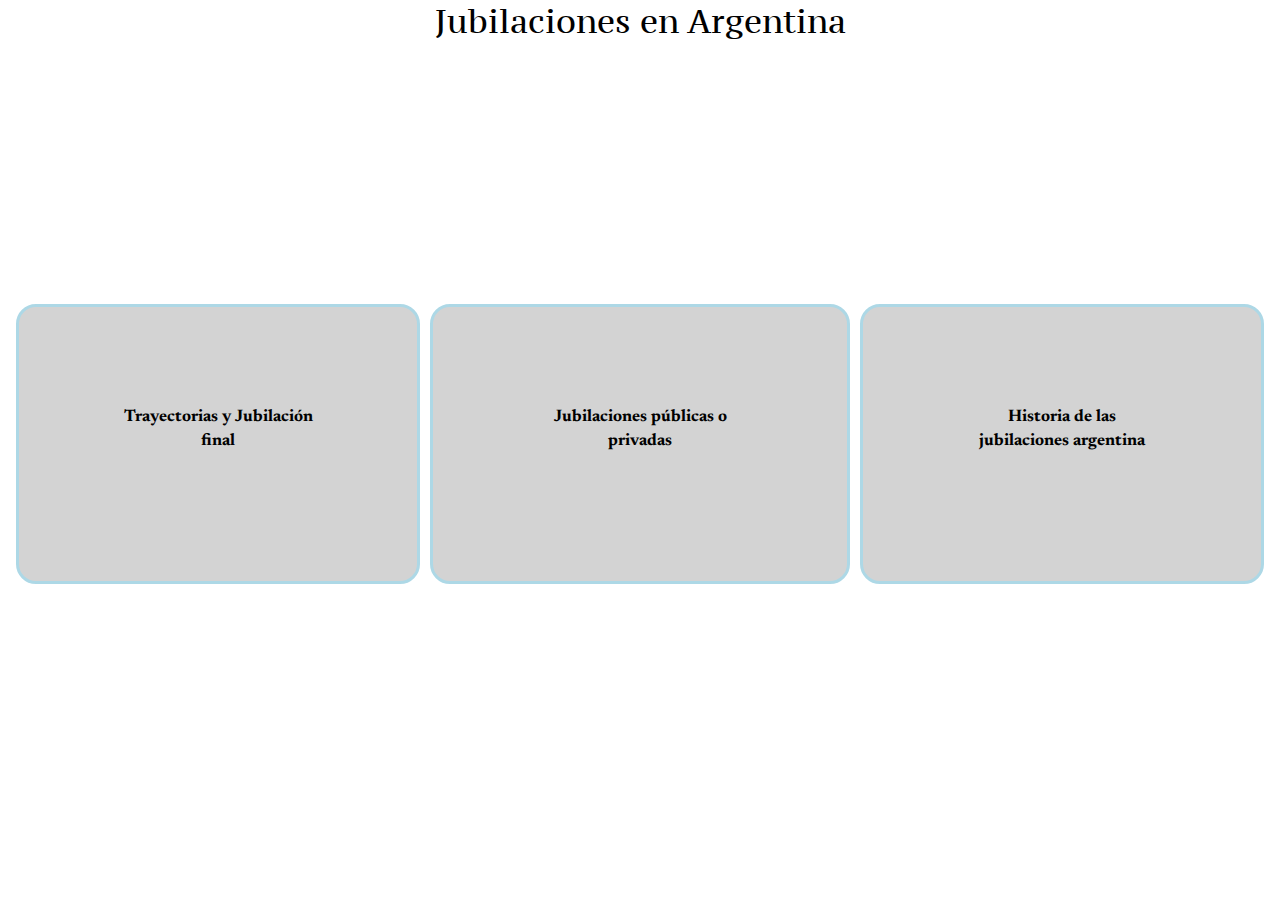
==== JubilacionesWeb/index.html @ 405265f4 "Está hecho el index y parte de las media queries" ====
<!DOCTYPE html>
<html lang="en">

<head>
    <meta charset="UTF-8">
    <meta name="viewport" content="width=device-width, initial-scale=1.0">
    <title>Jubilaciones</title>
    <link rel="preconnect" href="https://fonts.googleapis.com">
    <!-- tipografia 1 -->
    <link rel="preconnect" href="https://fonts.gstatic.com" crossorigin>
    <link
        href="https://fonts.googleapis.com/css2?family=Newsreader:ital,opsz,wght@0,6..72,200..800;1,6..72,200..800&display=swap"
        rel="stylesheet">
    <link rel="preconnect" href="https://fonts.googleapis.com">
    <!-- tipografia 2 -->
    <link rel="preconnect" href="https://fonts.googleapis.com">
    <link rel="preconnect" href="https://fonts.gstatic.com" crossorigin>
    <link href="https://fonts.googleapis.com/css2?family=PT+Serif+Caption:ital@0;1&display=swap" rel="stylesheet">
    <link rel="stylesheet" href="estilos/styles.css">
</head>

<body class="Index">
    <header>
        <H1 class="pt-serif-caption-regular">
            Jubilaciones en Argentina</H1>
    </header>
    <main>
        <section class="video">
            <iframe width="100%" height="80%" src="https://www.youtube.com/embed/n3IGXav3nVE?si=6rjWjFbUA6gb1uCL"
                title="YouTube video player" frameborder="0"
                allow="accelerometer; autoplay; clipboard-write; encrypted-media; gyroscope; picture-in-picture; web-share"
                referrerpolicy="strict-origin-when-cross-origin" allowfullscreen></iframe>
        </section>


        <section class="botones">
            <div class = "izq">
                <H2 class="newsreader"><a href="pags/trayectorias.html">
                        Trayectorias y Jubilación final
                    </a>
                </H2>
               <img src="" alt="">
            </div>
            <div class = "cen">
                <H2 class="newsreader"><a href="pags/privatizacion.html">
                        Jubilaciones públicas o privadas
                    </a>
                </H2>
                <img src="" alt="">

            </div>
            <div class = "der">
                <H2 class="newsreader"><a href="pags/historia.html">
                        Historia de las jubilaciones argentina
                    </a>
                </H2>
                <img src="" alt="">
            </div>
        </section>
    </main>



    <script src="./script.js"></script>
</body>

</html>
---- JubilacionesWeb/estilos/styles.css ----
* {
   margin: 0px;
   padding: 0px;
}

.pt-serif-caption-regular {
    font-family: "PT Serif Caption", serif;
    font-weight: 400;
    font-style: normal;
  }
  

.pt-serif-caption-regular-italic {
font-family: "PT Serif Caption", serif;
font-weight: 400;
font-style: italic;
}

header h1{
  text-align: center;
}



.newsreader {
  font-family: "Newsreader", serif;
  font-optical-sizing: auto;
  font-weight: 300;
  font-style: normal;
}

.video {
  width: 100%;
  height: 80%;
  display: flex;
  justify-content: center;

}

.botones{
  display: grid;
  grid-template-columns: 1fr 1fr 1fr;
  grid-template-rows: 1fr;
  grid-template-areas: "izq cen der";
  gap: 10px;
  justify-content: center;
}

.izq{
  border: solid;
  border-color: lightblue;
  border-radius: 20px;
  padding: 6.5em;
  padding-top: 6em;
  margin-top: 7em;
  margin-left: 1em;
  background-color: lightgrey;
}

.izq h2{
  text-align: center;
}

.izq a{
  font-size: 0.7em;
  color: black;
  font-weight: bold;
}

.cen{
  border: solid;
  border-color: lightblue;
  border-radius: 20px;
  padding: 7em;
  padding-top: 6em;
  margin-top: 7em;
  background-color: lightgrey;
}

.cen h2{
  text-align: center;
}

.cen a{
  font-size: 0.7em;
  color: black;
  font-weight: bold;
}

.der{
  border: solid;
  border-color: lightblue;
  border-radius: 20px;
  padding: 7em;
  padding-top: 6em;
  margin-top: 7em;
  margin-right: 1em;
  background-color: lightgrey;
}

.der h2{
  text-align: center;
}

.der a{
  font-size: 0.7em;
  color: black;
  font-weight: bold;
}

a{
  text-decoration: none;
}

@media (max-width:768px) and (min-width:426px){
  
  .izq{
    padding: 5em;
    margin-top: 4em;
    margin-left: 4em;
  }

  .izq a{
    font-size: 0.5em;
   }

   .cen{
    padding: 5em;
    margin-top: 4em;
  }

  .cen a{
    font-size: 0.5em;
  }

  .der{
    padding: 5em;
    margin-top: 4em;
    margin-right: 4em;
  }

  .der a{
    font-size:0.5em;
  }
}

@media (max-width: 425px) and (min-width: 376px){
  
}
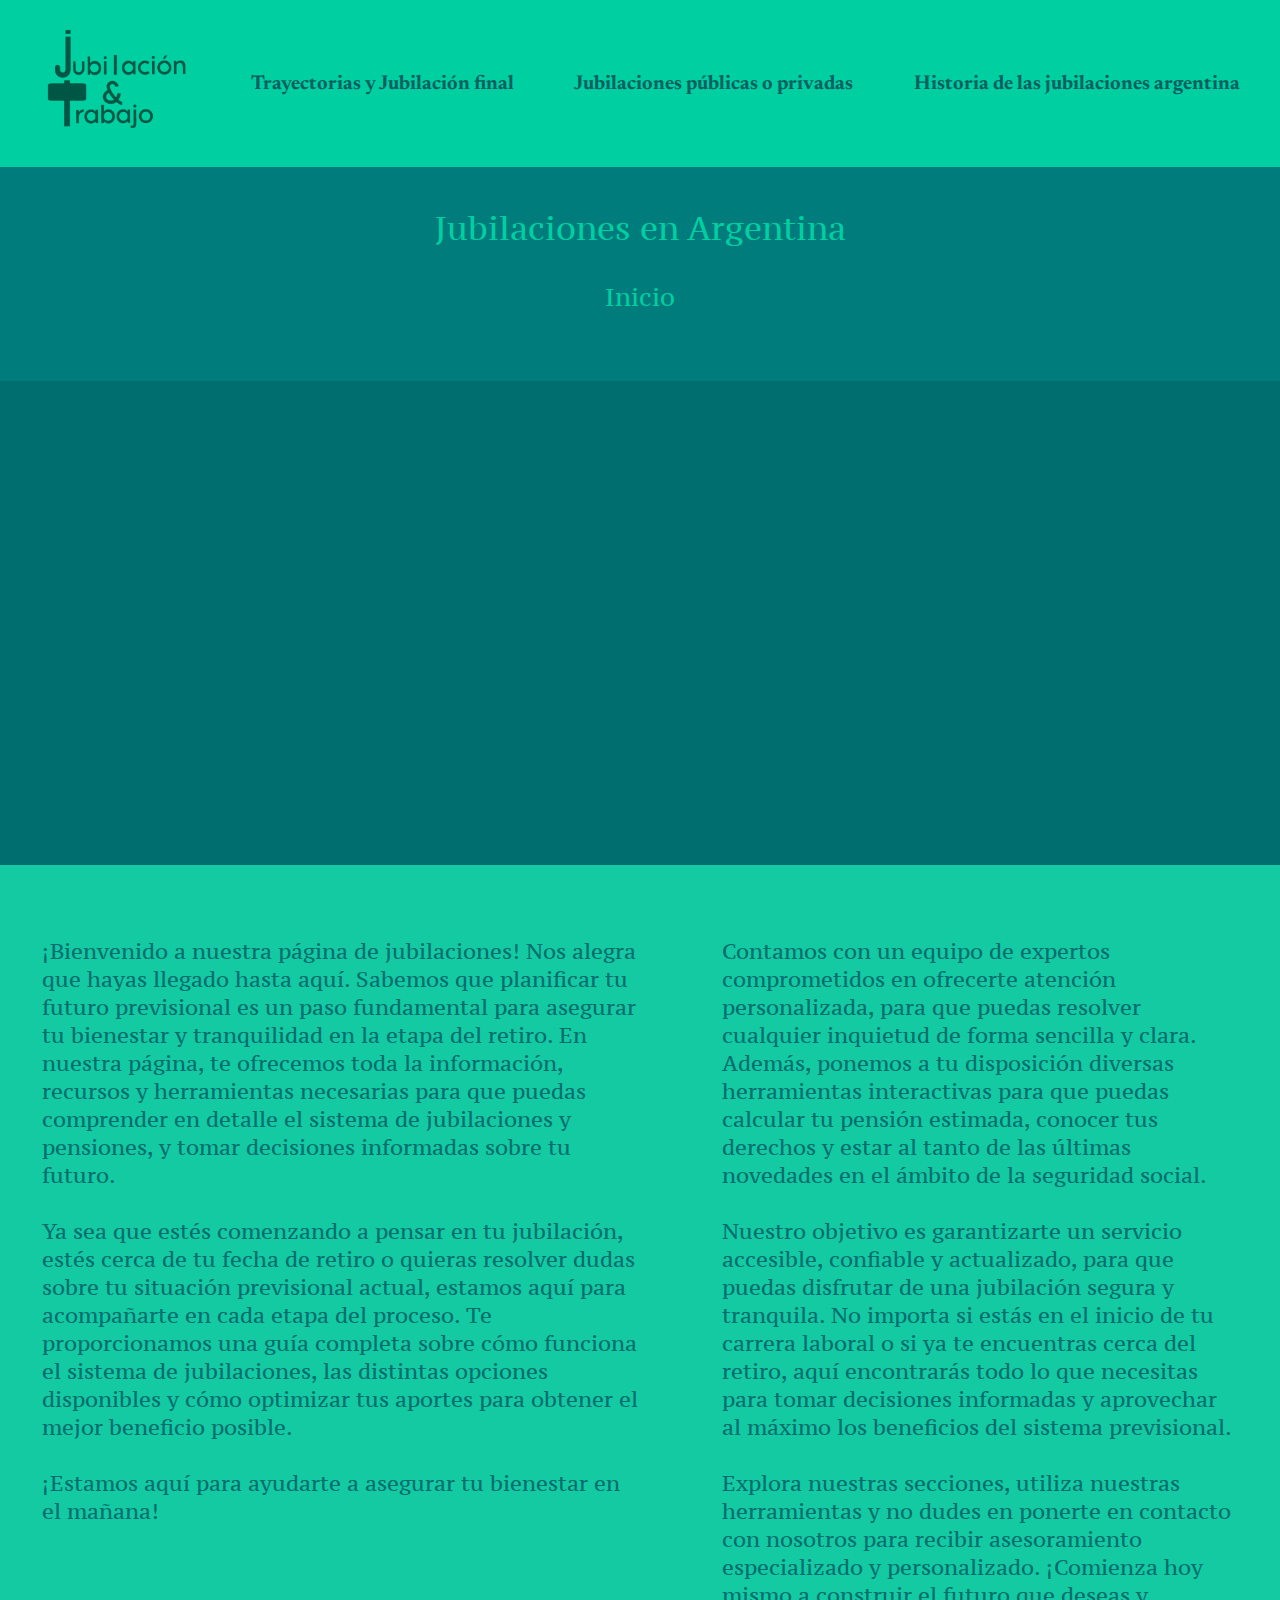
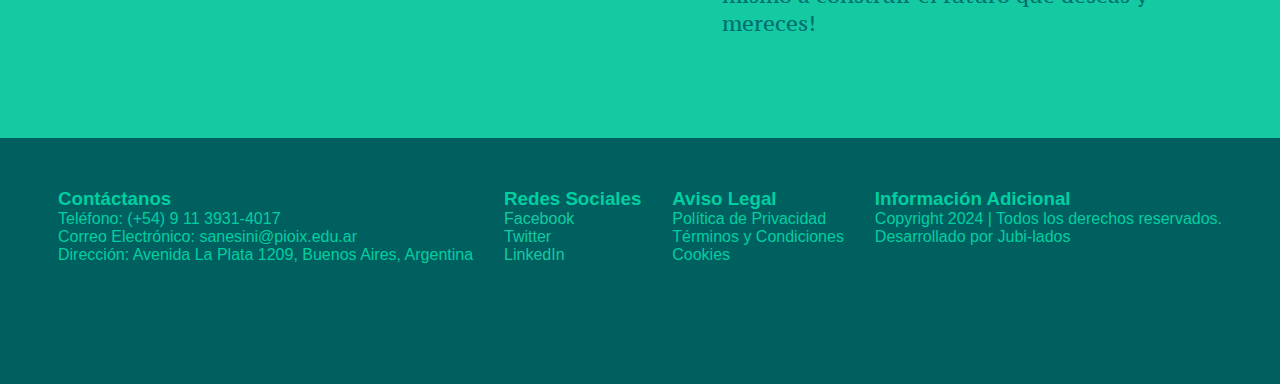
==== commit 37807177: "Agrego el trabajo terminado" ====
--- a/JubilacionesWeb/index.html
+++ b/JubilacionesWeb/index.html
@@ -1,67 +1,114 @@
-<!DOCTYPE html>
-<html lang="en">
-
-<head>
-    <meta charset="UTF-8">
-    <meta name="viewport" content="width=device-width, initial-scale=1.0">
-    <title>Jubilaciones</title>
-    <link rel="preconnect" href="https://fonts.googleapis.com">
-    <!-- tipografia 1 -->
-    <link rel="preconnect" href="https://fonts.gstatic.com" crossorigin>
-    <link
-        href="https://fonts.googleapis.com/css2?family=Newsreader:ital,opsz,wght@0,6..72,200..800;1,6..72,200..800&display=swap"
-        rel="stylesheet">
-    <link rel="preconnect" href="https://fonts.googleapis.com">
-    <!-- tipografia 2 -->
-    <link rel="preconnect" href="https://fonts.googleapis.com">
-    <link rel="preconnect" href="https://fonts.gstatic.com" crossorigin>
-    <link href="https://fonts.googleapis.com/css2?family=PT+Serif+Caption:ital@0;1&display=swap" rel="stylesheet">
-    <link rel="stylesheet" href="estilos/styles.css">
-</head>
-
-<body class="Index">
-    <header>
-        <H1 class="pt-serif-caption-regular">
-            Jubilaciones en Argentina</H1>
-    </header>
-    <main>
-        <section class="video">
-            <iframe width="100%" height="80%" src="https://www.youtube.com/embed/n3IGXav3nVE?si=6rjWjFbUA6gb1uCL"
-                title="YouTube video player" frameborder="0"
-                allow="accelerometer; autoplay; clipboard-write; encrypted-media; gyroscope; picture-in-picture; web-share"
-                referrerpolicy="strict-origin-when-cross-origin" allowfullscreen></iframe>
-        </section>
-
-
-        <section class="botones">
-            <div class = "izq">
-                <H2 class="newsreader"><a href="pags/trayectorias.html">
-                        Trayectorias y Jubilación final
-                    </a>
-                </H2>
-               <img src="" alt="">
-            </div>
-            <div class = "cen">
-                <H2 class="newsreader"><a href="pags/privatizacion.html">
-                        Jubilaciones públicas o privadas
-                    </a>
-                </H2>
-                <img src="" alt="">
-
-            </div>
-            <div class = "der">
-                <H2 class="newsreader"><a href="pags/historia.html">
-                        Historia de las jubilaciones argentina
-                    </a>
-                </H2>
-                <img src="" alt="">
-            </div>
-        </section>
-    </main>
-
-
-
-    <script src="./script.js"></script>
-</body>
-
+<!DOCTYPE html>
+<html lang="en">
+
+<head>
+    <meta charset="UTF-8">
+    <meta name="viewport" content="width=device-width, initial-scale=1.0">
+    <title>Jubilaciones</title>
+    <link rel="preconnect" href="https://fonts.googleapis.com">
+    <!-- tipografia 1 -->
+    <link rel="preconnect" href="https://fonts.gstatic.com" crossorigin>
+    <link
+        href="https://fonts.googleapis.com/css2?family=Newsreader:ital,opsz,wght@0,6..72,200..800;1,6..72,200..800&display=swap"
+        rel="stylesheet">
+    <link rel="preconnect" href="https://fonts.googleapis.com">
+    <!-- tipografia 2 -->
+    <link rel="preconnect" href="https://fonts.googleapis.com">
+    <link rel="preconnect" href="https://fonts.gstatic.com" crossorigin>
+    <link href="https://fonts.googleapis.com/css2?family=PT+Serif+Caption:ital@0;1&display=swap" rel="stylesheet">
+    <link rel="stylesheet" href="estilos/styles.css">
+    <link rel="shortcut icon" href="./imagenes/logotipo.png">
+</head>
+
+<body class="Index">
+    <section class="botones">
+        <nav>
+            <div class = "izq">
+                <h2 class = "newsreader"><a href= "index.html"><img src = "imagenes/logotipo.png" width="150px" height = "auto" alt = "inicio" title = "logo"></a>
+                </h2>
+            </div>
+        <div class="cen1">
+            <H2 class="newsreader"><a href="pags/trayectorias.html">
+                    Trayectorias y Jubilación final
+                </a>
+            </H2>
+        </div>
+        <div class="cen2">
+            <H2 class="newsreader"><a href="pags/privatizacion.html">
+                    Jubilaciones públicas o privadas
+                </a>
+            </H2>
+        </div>
+        <div class="der">
+            <H2 class="newsreader"><a href="pags/historia.html">
+                    Historia de las jubilaciones argentina
+                </a>
+            </H2>
+        </div>
+        </nav>
+    </section>
+    <header>
+        <H1 class="pt-serif-caption-regular">
+            Jubilaciones en Argentina</H1>
+        <h2 class="pt-serif-caption-regular">Inicio</h2>
+    </header>
+    <main class="content">
+        <section class="video">
+            <iframe src="https://www.youtube.com/embed/q5f6VZyyse0?si=sbTIVz7hh08zRyng&amp;controls=0"
+                title="YouTube video player" frameborder="0"
+                allow="accelerometer; autoplay; clipboard-write; encrypted-media; gyroscope; picture-in-picture; web-share"
+                referrerpolicy="strict-origin-when-cross-origin" allowfullscreen>
+            </iframe>
+        </section>
+        <div class="textoindex">
+            <p class="pt-serif-caption-regular">¡Bienvenido a nuestra página de jubilaciones! Nos alegra que hayas
+                llegado hasta aquí. Sabemos que planificar tu futuro previsional es un paso fundamental para asegurar tu
+                bienestar y tranquilidad en la etapa del retiro. En nuestra página, te ofrecemos toda la información,
+                recursos y herramientas necesarias para que puedas comprender en detalle el sistema de jubilaciones y
+                pensiones, y tomar decisiones informadas sobre tu futuro.<br><br>
+
+                Ya sea que estés comenzando a pensar en tu jubilación, estés cerca de tu fecha de retiro o quieras
+                resolver dudas sobre tu situación previsional actual, estamos aquí para acompañarte en cada etapa del
+                proceso. Te proporcionamos una guía completa sobre cómo funciona el sistema de jubilaciones, las
+                distintas opciones disponibles y cómo optimizar tus aportes para obtener el mejor beneficio posible.<br><br>
+
+                ¡Estamos aquí para ayudarte a asegurar tu bienestar en el mañana!</p>
+            <p class="pt-serif-caption-regular">Contamos con un equipo de expertos comprometidos en ofrecerte atención
+                personalizada, para que puedas
+                resolver cualquier inquietud de forma sencilla y clara. Además, ponemos a tu disposición diversas
+                herramientas interactivas para que puedas calcular tu pensión estimada, conocer tus derechos y estar al
+                tanto de las últimas novedades en el ámbito de la seguridad social.<br><br>
+
+                Nuestro objetivo es garantizarte un servicio accesible, confiable y actualizado, para que puedas
+                disfrutar de una jubilación segura y tranquila. No importa si estás en el inicio de tu carrera laboral o
+                si ya te encuentras cerca del retiro, aquí encontrarás todo lo que necesitas para tomar decisiones
+                informadas y aprovechar al máximo los beneficios del sistema previsional.<br><br>
+
+                Explora nuestras secciones, utiliza nuestras herramientas y no dudes en ponerte en contacto con nosotros
+                para recibir asesoramiento especializado y personalizado. ¡Comienza hoy mismo a construir el futuro que
+                deseas y mereces!
+            </p>
+        </div>
+    </main>
+    <footer class="footer">
+        <div class="informacion-footer">
+            <h3>Contáctanos</h3>
+            <p>Teléfono: (+54) 9 11 3931-4017<br>Correo Electrónico: sanesini@pioix.edu.ar<br> Dirección: Avenida La
+                Plata 1209, Buenos Aires, Argentina</p>
+        </div>
+        <div class="informacion-footer">
+            <h3>Redes Sociales</h3><p><a href = "">Facebook</a><br><a href = "">Twitter</a><br><a href = "">LinkedIn</a></p>
+        </div>
+        <div class="informacion-footer">
+            <h3>Aviso Legal</h3>
+            <p>Política de Privacidad<br>Términos y Condiciones<br>Cookies</p>
+        </div>
+        <div class="informacion-footer">
+            <h3>Información Adicional</h3>
+            <p>Copyright 2024 | Todos los derechos reservados. <br>Desarrollado por Jubi-lados</p>
+        </div>
+    </footer>
+    <script src="./javascript/script.js"></script>
+</body>
+
 </html>--- a/JubilacionesWeb/estilos/styles.css
+++ b/JubilacionesWeb/estilos/styles.css
@@ -1,149 +1,962 @@
-* {
-   margin: 0px;
-   padding: 0px;
-}
-
-.pt-serif-caption-regular {
-    font-family: "PT Serif Caption", serif;
-    font-weight: 400;
-    font-style: normal;
-  }
-  
-
-.pt-serif-caption-regular-italic {
-font-family: "PT Serif Caption", serif;
-font-weight: 400;
-font-style: italic;
-}
-
-header h1{
-  text-align: center;
-}
-
-
-
-.newsreader {
-  font-family: "Newsreader", serif;
-  font-optical-sizing: auto;
-  font-weight: 300;
-  font-style: normal;
-}
-
-.video {
-  width: 100%;
-  height: 80%;
-  display: flex;
-  justify-content: center;
-
-}
-
-.botones{
-  display: grid;
-  grid-template-columns: 1fr 1fr 1fr;
-  grid-template-rows: 1fr;
-  grid-template-areas: "izq cen der";
-  gap: 10px;
-  justify-content: center;
-}
-
-.izq{
-  border: solid;
-  border-color: lightblue;
-  border-radius: 20px;
-  padding: 6.5em;
-  padding-top: 6em;
-  margin-top: 7em;
-  margin-left: 1em;
-  background-color: lightgrey;
-}
-
-.izq h2{
-  text-align: center;
-}
-
-.izq a{
-  font-size: 0.7em;
-  color: black;
-  font-weight: bold;
-}
-
-.cen{
-  border: solid;
-  border-color: lightblue;
-  border-radius: 20px;
-  padding: 7em;
-  padding-top: 6em;
-  margin-top: 7em;
-  background-color: lightgrey;
-}
-
-.cen h2{
-  text-align: center;
-}
-
-.cen a{
-  font-size: 0.7em;
-  color: black;
-  font-weight: bold;
-}
-
-.der{
-  border: solid;
-  border-color: lightblue;
-  border-radius: 20px;
-  padding: 7em;
-  padding-top: 6em;
-  margin-top: 7em;
-  margin-right: 1em;
-  background-color: lightgrey;
-}
-
-.der h2{
-  text-align: center;
-}
-
-.der a{
-  font-size: 0.7em;
-  color: black;
-  font-weight: bold;
-}
-
-a{
-  text-decoration: none;
-}
-
-@media (max-width:768px) and (min-width:426px){
-  
-  .izq{
-    padding: 5em;
-    margin-top: 4em;
-    margin-left: 4em;
-  }
-
-  .izq a{
-    font-size: 0.5em;
-   }
-
-   .cen{
-    padding: 5em;
-    margin-top: 4em;
-  }
-
-  .cen a{
-    font-size: 0.5em;
-  }
-
-  .der{
-    padding: 5em;
-    margin-top: 4em;
-    margin-right: 4em;
-  }
-
-  .der a{
-    font-size:0.5em;
-  }
-}
-
-@media (max-width: 425px) and (min-width: 376px){
-  
+* {
+   margin: 0px;
+   padding: 0px;
+}
+
+.pt-serif-caption-regular {
+    font-family: "PT Serif Caption", serif;
+    font-weight: 400;
+    font-style: normal;
+  }
+  
+
+.pt-serif-caption-regular-italic {
+  font-family: "PT Serif Caption", serif;
+  font-weight: 400;
+  font-style: italic;
+}
+
+header h1{
+  text-align: center;
+  margin:auto;
+  padding:auto;
+  padding-bottom:1em;
+}
+
+header h2{
+  text-align: center;
+  padding-bottom: 2em;
+}
+
+.newsreader {
+  font-family: "Newsreader", serif;
+  font-optical-sizing: auto;
+  font-weight: 300;
+  font-style: normal;
+}
+
+.video {
+  width: 100%;
+  height: 80%;
+  display: flex;
+  justify-content: center;
+
+}
+
+.izq{
+  justify-content: center;
+  margin: auto;
+}
+
+.izq a{
+  font-size: 20px;
+  color: rgb(0, 95, 95);
+  font-weight: bold;
+}
+
+.izq:hover a{
+  color: rgb(3, 139, 128);
+}
+
+.cen1:hover a{
+  color: rgb(3, 139, 128);
+}
+
+.cen1 a{
+  font-size: 20px;
+  color: rgb(0, 95, 95);
+  font-weight: bold;
+}
+
+.cen1{
+  justify-content: center;
+  margin: auto;
+}
+
+.cen2:hover a{
+  color: rgb(3, 139, 128);
+}
+
+.cen2 a{
+  font-size: 20px;
+  color: rgb(0, 95, 95);
+  font-weight: bold;
+}
+
+.cen2{
+  justify-content: center;
+  margin: auto;
+}
+
+.der a{
+  font-size: 20px;
+  color: rgb(0, 95, 95);
+  font-weight: bold;
+}
+
+.der:hover a{
+  color: rgb(3, 139, 128);
+}
+
+.der{
+  justify-content: center;
+  margin: auto;
+}
+
+a{
+  text-decoration: none;
+  transition: transform 0.3s ease;
+}
+
+footer{
+  background-color: rgb(0, 95, 95);
+  padding: 50px;
+  padding-bottom: 90px;
+}
+
+.footer p, .footer h3 {
+  margin: auto;
+}
+
+.footer p {
+  margin-bottom: 30px;
+}
+
+footer a {
+  color: rgb(20, 202, 163);
+}
+
+footer a:hover {
+  color: rgb(17, 163, 132);
+}
+
+.Historia .content{
+  padding-left: 20px;
+  padding-right: 20px;
+  display: flex;
+  justify-content: center;
+  align-items: center;
+  padding-bottom: 60px;
+  padding-top: 30px;
+}
+
+.Historia .content img {
+  width: 100%;
+  max-width: 1000px;
+}
+
+.textoindex {
+  background-color: rgb(20, 202, 163);
+  padding-bottom: 60px;
+  padding-top: 30px;
+}
+
+.textoindex p {
+  margin:2em;
+  font-size: 1.3em;
+  font-family:'PT Serif caption';
+  color: rgb(0, 110, 110);
+}
+
+input {
+  background-color: rgb(0, 189, 189);
+  color: rgb(0, 110, 110);
+  border-radius: 50px;
+  width: 70%;
+  height: 50PX;
+  border-width: 0px;
+  box-shadow: 5px 5px 13px -2px rgba(0,0,0,0.75);
+  padding-left: 30px;
+  padding-right: 60px;
+  font-size: 20px;
+  font-family: 'PT Serif caption';
+}
+
+#buscar {
+  margin-top: 100px;
+  text-align: center;
+  padding-left: 30px;
+  padding-right: 30px;
+}
+
+#no-result {
+  margin-top: 100px;
+  width: calc(100% - 60px);
+  text-align: center;
+  padding-left: 30px;
+  padding-right: 30px;
+}
+
+.Trayectorias {
+  color: rgb(0, 207, 162);
+  background-color: rgb(0, 110, 110);
+  font-family: 'PT Serif caption';
+}
+
+.navbar {
+  display: flex;
+  align-items: center;
+  padding-top: 50px;
+  padding-left: 20px;
+  padding-right: 20px;
+  padding-bottom: 0px;
+  background-color: rgb(0, 110, 110);
+}
+
+.navbar img {
+  width: 35px;
+  height: 35px;
+  margin-left: -50px;
+}
+
+.Trayectorias main {
+  padding: 20px;
+  background-color: rgb(0, 110, 110);
+}
+
+.Trayectorias h2 {
+  margin-top: 20px;
+  margin-bottom: 20px;
+}
+
+
+.Trayectorias h3 {
+  margin-top: 25px;
+  margin-bottom: 10px;
+}
+
+.Trayectorias p {
+  margin-bottom: 10px;
+}
+
+#lista-trabajadores {
+  background-color: rgb(0, 207, 162);
+  color: rgb(0, 99, 94);
+  padding: 20px;
+  border-radius: 30px;
+  height: 400px;
+  margin-top: 30px;
+}
+
+#informacion-trabajos {
+  background-color: rgb(0, 99, 94);
+  color: rgb(0, 207, 162);
+  padding: 20px;
+  border-radius: 30px;
+  margin-top: 30px;
+}
+
+.dark {
+  background-color: rgb(0, 99, 94);
+  height: 3px;
+  margin: 20px;
+  margin-left: -20px;
+  margin-right: -20px;
+  border: 0;
+}
+
+button {
+  border-width: 0px;
+  background-color: rgba(255, 255, 255, 0);
+}
+
+.trabajador:hover {
+  color: rgb(0, 153, 145);
+}
+
+.Index {
+  background-color: rgb(0, 110, 110);
+  color: rgb(0, 207, 162);
+}
+
+header {
+  background-color: rgb(0, 124, 124);
+  padding: 40px;
+  padding-bottom: 20px;
+}
+
+.video {
+  padding-bottom: 50px;
+  padding-top: 50px;
+}
+
+.privatizaciones {
+  background-color: rgb(0, 110, 110);
+  color: rgb(0, 207, 162);
+  font-family: 'PT Serif caption';
+}
+
+.privatizaciones main {
+  padding-bottom: 100px;
+}
+
+.headers {
+  padding: 20px;
+}
+
+.header-privadas {
+  background-color: rgb(0, 207, 162);
+  border-radius: 25px;
+  color: rgb(0, 110, 110);
+  height: 70px;
+  font-size: 1.6em;
+  display: flex;
+  justify-content: center;
+  align-items: center;
+}
+
+.header-publicas {
+  background-color: rgb(0, 187, 140);
+  border-radius: 25px;
+  color: rgb(0, 110, 110);
+  height: 70px;
+  font-size: 1.6em;
+  display: flex;
+  justify-content: center;
+  align-items: center;
+}
+
+.comparison {
+  padding: 20px;
+  margin-top: -20px;
+}
+
+span {
+  font-weight: 700;
+  font-size: 1.1em;
+}
+
+.box-privadas {
+  background-color: rgb(0, 207, 162);
+  border-radius: 25px;
+  color: rgb(0, 110, 110);
+  font-size: 1em;
+  padding: 30px;
+  height: 100%;
+}
+
+.box-publicas {
+  background-color: rgb(0, 187, 140);
+  border-radius: 25px;
+  color: rgb(0, 110, 110);
+  font-size: 1em;
+  padding: 30px;
+  height: 100%;
+}
+
+.header-publicas2 {
+  background-color: rgb(0, 187, 140);
+  border-radius: 25px;
+  color: rgb(0, 110, 110);
+  height: 70px;
+  font-size: 1.6em;
+  display: flex;
+  justify-content: center;
+  align-items: center;
+  margin-top: 40px;
+  margin-bottom: 20px;
+}
+
+nav{
+  display: flex;
+  justify-content: start;
+  gap: 20px;
+  background-color:  rgb(0, 207, 162);
+  width: auto;
+  padding: 20px;
+}
+
+nav h2{
+  text-align: center;
+}
+
+*::before,
+*::after {
+  box-sizing: border-box;
+}
+
+body {
+  margin: 0;
+  font-family: 'PT Serif caption';
+  background-color: rgb(0, 110, 110);
+  color: rgb(0, 207, 162);
+}
+
+.timeline {
+  position: relative;
+  width: 100%;
+  max-width: 1140px;
+  margin: 0 auto;
+  padding: 10%;
+}
+
+.timeline::after {
+  content: '';
+  position: absolute;
+  width: 2px;
+  background: rgb(0, 207, 162);
+  top: 0;
+  bottom: 0;
+  left: 50%;
+  margin-left: -1px;
+}
+
+.container {
+  position: relative;
+  background: inherit;
+
+}
+
+.container.left {
+  right: calc(0% - 20px);
+}
+
+.container.right {
+  left: calc(50% + 20px);
+}
+
+.privatizaciones header h1{
+  font-weight:0;
+}
+
+.container::after {
+  content: '';
+  position: absolute;
+  width: 16px;
+  height: 16px;
+  top: calc(50% - 8px);
+  right: -1.2px;
+  background: rgb(4, 148, 124);
+  border: 2px solid rgb(0, 207, 162);
+  border-radius: 16px;
+  z-index: 1;
+}
+
+.container.right::after {
+  left: -8px;
+}
+
+.container::before {
+  content: '';
+  position: absolute;
+  width: 50px;
+  height: 2px;
+  top: calc(50% - 1px);
+  right: 8px;
+  background: rgb(0, 207, 162);
+  z-index: 1;
+}
+
+.container.right::before {
+  left: 8px;
+}
+
+.container .date {
+  position: absolute;
+  display: inline-block;
+  top: calc(50% - 8px);
+  text-align: center;
+  font-size: 14px;
+  font-weight: bold;
+  color: rgb(0, 207, 162);
+  text-transform: uppercase;
+  letter-spacing: 1px;
+  z-index: 1;
+}
+
+.container.left .date {
+  right: -75px;
+}
+
+.container.right .date {
+  left: -75px;
+}
+
+
+.container .content {
+  padding: 60px;
+  padding-bottom: 0px;
+  background: rgb(0, 187, 140);
+  position: relative;
+  border-radius: 100px;
+  z-index: 2;
+  width: 30vw;
+  font-size: 0.7rem;
+}
+
+.container.right .content {
+  padding-bottom: 0px;
+  padding: 60px;
+  border-radius: 100px;
+  position: relative;
+  z-index: 2;
+}
+
+.container .content h2 {
+  margin: 0 0 10px 0;
+  font-size: 18px;
+  font-weight: normal;
+  color: rgb(0, 110, 110);
+}
+
+.container .content p {
+  margin: 0;
+  font-size: 16px;
+  line-height: 22px;
+  color: rgb(0, 110, 110);
+}
+
+*,
+*::before,
+*::after {
+  box-sizing: border-box;
+}
+
+body {
+  margin: 0;
+  font-family: Arial, Helvetica, sans-serif;
+  background: #ffffff;
+}
+
+.timeline {
+  position: relative;
+  width: 100%;
+  max-width: 1140px;
+  margin: 0 auto;
+  padding: 15px 0;
+}
+
+.timeline::after {
+  content: '';
+  position: absolute;
+  width: 2px;
+  background: rgb(0, 207, 162);
+  top: 0;
+  bottom: 0;
+  left: 50%;
+  margin-left: -1px;
+}
+
+
+.container {
+  padding: 15px 30px;
+  position: relative;
+  background: inherit;
+  width: 50%;
+}
+
+.container.left {
+  right:-0.45em;
+}
+
+.container.right {
+  left: 50%;
+}
+
+.container::after {
+  content: '';
+  position: absolute;
+  width: 16px;
+  height: 16px;
+  top: calc(50% - 8px);
+  right: -1.2px;
+  background: #ffffff;
+  border: 2px solid rgb(0, 207, 162);
+  border-radius: 16px;
+  z-index: 1;
+}
+
+.container.right::after {
+  left: -8px;
+}
+
+.container::before {
+  content: '';
+  position: absolute;
+  width: 50px;
+  height: 2px;
+  top: calc(50% - 1px);
+  right: 8px;
+  background: rgb(0, 207, 162);
+  z-index: 1;
+}
+
+.container.right::before {
+  left: 8px;
+}
+
+.container .date {
+  position: absolute;
+  display: inline-block;
+  top: calc(50% - 8px);
+  text-align: center;
+  font-size: 14px;
+  font-weight: bold;
+  color: rgb(0, 207, 162);
+  text-transform: uppercase;
+  letter-spacing: 1px;
+  z-index: 1;
+}
+
+.container.left .date {
+  right: -75px;
+}
+
+.container.right .date {
+  left: -75px;
+}
+
+
+.container .contenido {
+  padding: 30px 90px 30px 30px;
+  background: rgb(0, 207, 162);
+  position: relative;
+  border-radius: 0 500px 500px 0;
+}
+
+.container.right .contenido {
+  padding: 30px 30px 30px 90px;
+  border-radius: 500px 0 0 500px;
+}
+
+.container .contenido h2 {
+  margin: 0 0 10px 0;
+  font-size: 18px;
+  font-weight: normal;
+  color: #ffffff;
+}
+
+.container .contenido p {
+  margin: 0;
+  font-size: 16px;
+  line-height: 22px;
+  color: #ffffff;
+}
+
+.Historia {
+  background-color: rgb(0, 110, 110);
+  color: rgb(0, 207, 162);
+}
+
+.contenido h2 {
+  font-family: "Newsreader", serif;
+  font-optical-sizing: auto;
+  font-weight: 300;
+  font-style: normal;
+}
+
+.contenido p {
+  font-family: "Newsreader", serif;
+  font-optical-sizing: auto;
+  font-weight: 300;
+  font-style: normal;
+}
+
+.Historia header {
+  background-color: rgb(0, 124, 124);
+  padding: 40px;
+  padding-bottom: 20px;
+}
+
+.navbar{
+  justify-content: center;
+}
+
+.privatizaciones header {
+  font-family: "PT Serif Caption", serif;
+  font-weight: 400;
+  font-style: normal;
+}
+@media (max-width:1024px) and (min-width: 769px) {
+
+  .footer p{
+    font-size: 0.9em;
+  }
+  iframe {
+    width: 70%;
+  }
+}
+@media (max-width:1024px) and (min-width: 769px) {
+  .footer p {
+    font-size: 0.9em;
+  }
+
+  iframe {
+    width: 70%;
+  }
+
+  nav h2 {
+    font-size: 1.3em;
+  }
+
+  .textoindex p {
+    margin: 2em;
+    font-size: 1em;
+  }
+
+  .izq {
+    margin-right: 3em;
+    margin-left: 3em;
+  }
+
+  .cen1 {
+    margin-right: 3em;
+  }
+
+  .cen2 {
+    margin-right: 3em;
+  }
+
+  .der {
+    margin-right: 3em;
+  }
+}
+
+@media (min-width: 769px) {
+  .Trayectorias main {
+    grid-gap: 30px;
+    display: grid;
+    grid-template-columns: 1fr 1fr;
+  }
+
+  iframe {
+    width: 70%;
+    height: 30vw;
+  }
+
+  .footer {
+    display: flex;
+    justify-content: space-around;
+    align-items: bottom;
+    gap: 15px;
+  }
+}
+
+@media (max-width:768px) and (min-width:321px) {
+
+  nav h2 {
+    font-size: 1em;
+  }
+
+  iframe {
+    width: 70%;
+    height: 30vw;
+  }
+
+  .izq {
+    margin-left: 3em;
+    margin-right: 3em;
+  }
+
+  .cen1 {
+    margin-right: 3em;
+  }
+
+  .cen2 {
+    margin-right: 3em;
+  }
+
+  .der {
+    margin-right: 3em;
+  }
+
+  .textoindex p {
+    font-size: 1em;
+  }
+
+  .container .contenido p {
+    font-size: 0.9em;
+  }
+
+  .container.left{
+    right:-0.4em;
+  }
+}
+
+
+@media (max-width: 320px) {
+
+  .textoindex{
+    margin-bottom:1em;
+    margin-top:1em;
+  }
+
+  nav {
+    display: block;
+    width: 100%;
+  }
+
+  nav h2 {
+    font-size: 0.9em;
+  }
+
+  header h2 {
+    font-size: 1em;
+    text-align: center;
+  }
+
+  iframe {
+    width: 60%;
+  }
+
+  .izq {
+    margin-bottom: 1em;
+    margin-top: 1em;
+  }
+
+  .cen1 {
+    margin-bottom: 1em;
+  }
+
+  .cen2 {
+    margin-bottom: 1em;
+  }
+
+  .der {
+    margin-bottom: 1em;
+  }
+
+  .textoindex p {
+    font-size: 0.8em;
+  }
+
+  .textoindex {
+    display: block;
+  }
+
+  .timeline::after {
+    left: 10px;
+    margin-left: 0;
+  }
+
+  .container {
+    width: 100%;
+    padding: 15px 15px;
+  }
+
+  .container.left {
+    right: 0;
+  }
+
+  .container.right {
+    left: 0;
+  }
+
+  .container .date {
+    position: static;
+    margin-bottom: 10px;
+  }
+
+  .container .contenido {
+    border-radius: 10px;
+    padding: 20px;
+    text-align: center;
+  }
+
+  .container.right .contenido {
+    border-radius: 10px;
+    padding: 20px;
+  }
+
+  .container .contenido h2 {
+    font-size: 16px;
+  }
+
+  .container .contenido p {
+    font-size: 14px;
+    line-height: 20px;
+  }
+
+  .container.left::after {
+    left: 0.93%
+  }
+
+  .container.right::after {
+    left: 0.93%
+  }
+
+  .container.right::before {
+    width: 80px;
+  }
+
+  .container.left::before {
+    width: 50px;
+    left: 10px;
+  }
+
+  .container {
+    padding-left: 40px;
+  }
+
+  .footer {
+    width: 100%;
+  }
+
+}
+@media (max-width:768px) and (min-width:426px){
+
+  .header-publicas {
+    display: none;
+  }
+  
+  .botones{
+    display: block;
+  }
+
+  .footer p{
+    font-size: 0.7em;
+  }
+
+  iframe {
+    width: 100%;
+  }
+}
+
+@media (max-width: 425px) and (min-width: 376px){
+  .header-publicas {
+    display: none;
+  }
+header h1{
+  font-size: 1.5em;
+}
+
+iframe {
+  width: 100%;
+}
+  
+}
+
+@media (min-width: 769px){
+  .header-publicas2 {
+    display: none;
+  }
+  .Trayectorias main {
+    grid-gap: 30px;
+    display: grid;
+    grid-template-columns: 1fr 1fr;
+  }
+  iframe {
+    width: 70%;
+    height: 30vw;
+  }
+  .footer{
+    display:flex;
+    justify-content: space-around;
+    align-items: bottom;
+    gap: 15px;
+  }
+  .comparison {
+    display: grid;
+    grid-template-columns: 1fr 1fr;
+    height: 100%;
+    grid-gap: 20px;
+  }
+  .headers {
+    display: grid;
+    grid-template-columns: 1fr 1fr;
+    grid-gap: 20px;
+  }
+  .textoindex{
+    display:flex;
+  }
 }